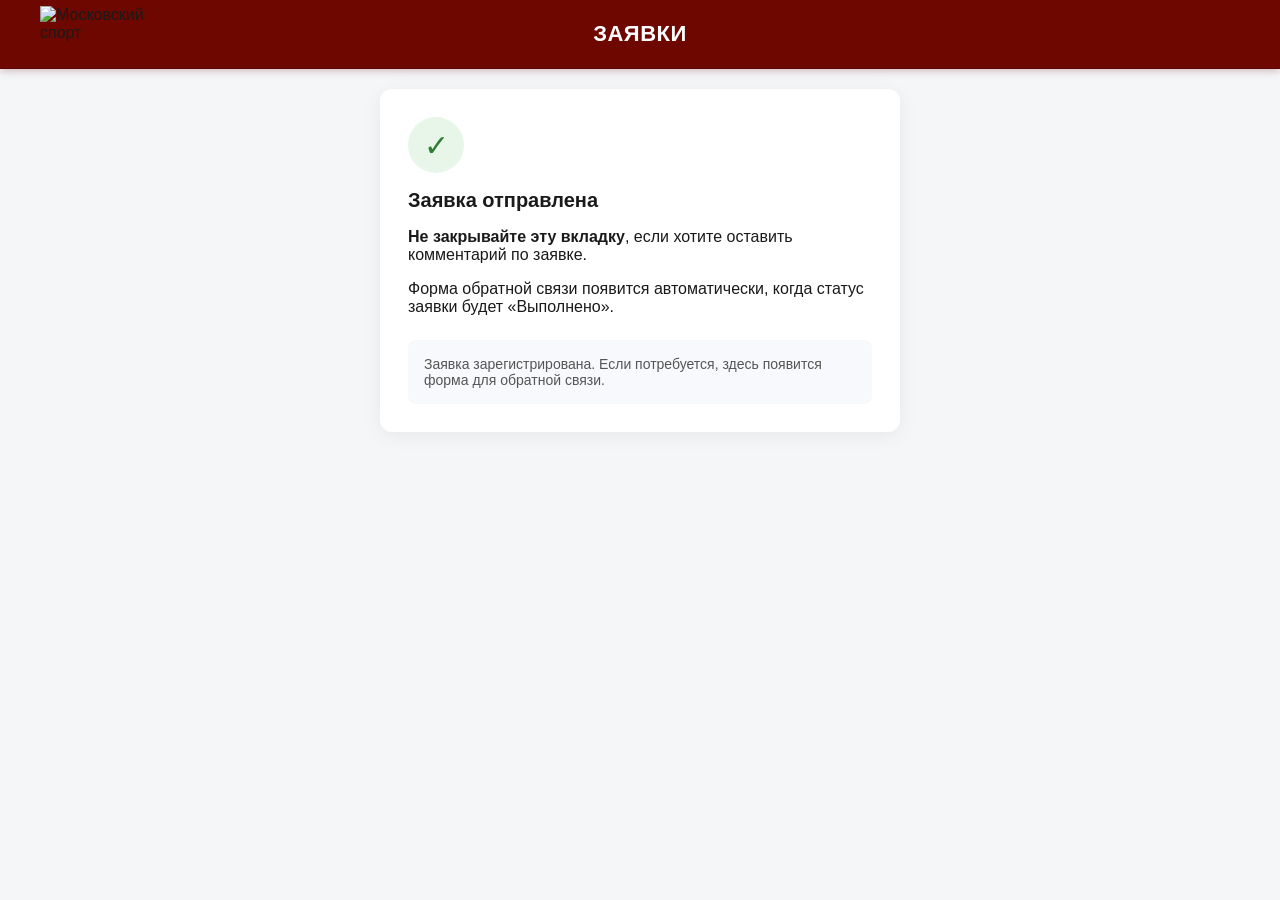
==== success.html @ 967d5e4b "Create success.html" ====
<!DOCTYPE html>
<html lang="ru">
<head>
<meta charset="UTF-8">
<meta name="viewport" content="width=device-width, initial-scale=1.0">
<title>Заявка отправлена</title>
<link rel="stylesheet" href="style.css">
</head>
<body>

<header class="site-header">
  <div class="site-header__inner">
    <img src="logo.png" alt="Московский спорт" class="site-header__logo">
    <h1 class="site-header__title">Заявки</h1>
  </div>
</header>

<div class="card">
  <div class="check">✓</div>
  <h1>Заявка отправлена</h1>
  <p><b>Не закрывайте эту вкладку</b>, если хотите оставить комментарий по заявке.</p>
  <p>Форма обратной связи появится автоматически, когда статус заявки будет «Выполнено».</p>

  <div class="status" id="waitingMessage">
    Заявка зарегистрирована. Если потребуется, здесь появится форма для обратной связи.
  </div>

  <div class="feedback" id="feedbackBlock">
    <p style="margin-bottom:8px"><b>Оставьте комментарий по заявке</b></p>
    <textarea id="commentInput" placeholder="Ваш комментарий..."></textarea>
    <button id="sendComment">Отправить</button>
    <div class="done-msg" id="doneMsg">Спасибо! Комментарий отправлен.</div>
  </div>
</div>

<script src="config.js"></script>
<script src="success.js"></script>
</body>
</html>
---- style.css ----
* { box-sizing: border-box; }
body {
  font-family: -apple-system, "Segoe UI", Roboto, sans-serif;
  background: #f4f6f8; margin: 0; padding: 20px; color: #1a1a1a;
}

/* ===== ШАПКА ===== */
.site-header {
  position: relative;
  background: #6f0701;
  border-bottom: 1px solid #5a0601;
  margin: -20px -20px 20px -20px;
  padding: 12px 16px;
  box-shadow: 0 2px 8px rgba(111, 7, 1, .25);
  min-height: 68px;
  display: flex;
  align-items: center;
  justify-content: center;
}
.site-header__inner {
  position: relative;
  width: 100%;
  max-width: 1200px;
  display: flex;
  align-items: center;
  justify-content: center;
  min-height: 44px;
}
.site-header__logo {
  position: absolute;
  left: 0;
  top: 50%;
  transform: translateY(-50%);
  height: 56px;
  max-width: 140px;
  width: auto;
  object-fit: contain;
  display: block;
}
.site-header__title {
  font-size: 22px;
  font-weight: 700;
  color: #ffffff;
  margin: 0;
  letter-spacing: .5px;
  text-transform: uppercase;
  text-align: center;
  padding-left: 100px;
  padding-right: 100px;
  white-space: nowrap;
}
@media (max-width: 768px) {
  .site-header { padding: 10px 14px; min-height: 76px; }
  .site-header__logo { height: 46px; max-width: 110px; }
  .site-header__title { font-size: 18px; padding-left: 120px; padding-right: 120px; }
}
@media (max-width: 480px) {
  .site-header { padding: 10px 12px; min-height: 66px; }
  .site-header__logo { height: 38px; max-width: 90px; }
  .site-header__title { font-size: 15px; padding-left: 96px; padding-right: 96px; letter-spacing: .3px; }
}
@media (max-width: 360px) {
  .site-header { padding: 8px 10px; min-height: 58px; }
  .site-header__title { font-size: 14px; padding-left: 84px; padding-right: 84px; }
  .site-header__logo { height: 32px; max-width: 78px; }
}

/* ===== КАРТОЧКА ===== */
.card {
  max-width: 520px; margin: 0 auto 40px; background: #fff;
  border-radius: 12px; padding: 28px;
  box-shadow: 0 4px 20px rgba(0,0,0,.06);
}
h1 { font-size: 20px; margin: 0 0 4px; }
h2 { font-size: 18px; margin: 24px 0 10px; }
h3 { font-size: 15px; margin: 20px 0 8px; }
h4 { font-size: 14px; margin: 16px 0 8px; }
.subtitle { color: #666; font-size: 13px; margin-bottom: 24px; }

label { display: block; font-size: 13px; font-weight: 600; color: #333; margin-bottom: 6px; margin-top: 16px; }
input, textarea {
  width: 100%; padding: 10px 12px; font-size: 15px; font-family: inherit;
  border: 1px solid #ccc; border-radius: 8px; outline: none; transition: border-color .15s;
}
input:focus, textarea:focus { border-color: #6f0701; }
textarea { min-height: 120px; resize: vertical; }

.autocomplete-wrap { position: relative; }
.suggestions {
  position: absolute; top: 100%; left: 0; right: 0; background: #fff;
  border: 1px solid #ccc; border-top: none; border-radius: 0 0 8px 8px;
  max-height: 200px; overflow-y: auto; z-index: 10; display: none;
}
.suggestions.visible { display: block; }
.suggestion { padding: 8px 12px; font-size: 14px; cursor: pointer; }
.suggestion:hover, .suggestion.active { background: #fdecea; }

button {
  width: 100%; margin-top: 16px; padding: 12px; font-size: 15px;
  font-weight: 600; background: #6f0701; color: #fff; border: none;
  border-radius: 8px; cursor: pointer; transition: background .15s;
}
button:hover { background: #5a0601; }
button:disabled { background: #aaa; cursor: not-allowed; }

.toast {
  position: fixed; bottom: 20px; left: 50%; transform: translateX(-50%);
  background: #1a1a1a; color: #fff; padding: 10px 18px; border-radius: 8px;
  font-size: 14px; opacity: 0; transition: opacity .2s; pointer-events: none;
}
.toast.visible { opacity: .95; }

.check {
  width: 56px; height: 56px; border-radius: 50%; background: #e8f5e9;
  color: #2e7d32; display: flex; align-items: center; justify-content: center;
  font-size: 30px; margin-bottom: 16px;
}
.status { margin-top: 24px; padding: 16px; background: #f7f9fc; border-radius: 8px; font-size: 14px; color: #555; }
.status b { color: #1a1a1a; }

.feedback { display: none; margin-top: 24px; padding-top: 24px; border-top: 1px solid #eee; }
.feedback.visible { display: block; }
.done-msg { display: none; margin-top: 16px; padding: 12px; background: #e8f5e9; color: #2e7d32; border-radius: 8px; font-size: 14px; }
.done-msg.visible { display: block; }

.report-table { width: 100%; border-collapse: collapse; font-size: 12px; margin-top: 8px; }
.report-table th, .report-table td { border: 1px solid #ddd; padding: 4px 6px; text-align: left; }
.report-table th { background: #f0f4ff; }
.summary ul { margin: 4px 0 12px; padding-left: 20px; font-size: 14px; }

/* ===== ТАБЛИЦА СОТРУДНИКОВ ===== */
.emp-table-wrap {
  overflow: auto;
  max-height: 420px;
  border: 1px solid #ccc;
  border-radius: 8px;
  background: #fff;
}
.emp-table {
  border-collapse: collapse;
  font-size: 13px;
  width: 100%;
}
.emp-table th,
.emp-table td {
  border: 1px solid #e3e6eb;
  padding: 0;
  min-width: 140px;
}
.emp-table thead th {
  position: sticky;
  top: 0;
  background: #e8eefc;
  font-weight: 700;
  z-index: 2;
  padding: 0;
}
.emp-table input {
  width: 100%;
  border: 0;
  padding: 8px 10px;
  font: inherit;
  background: transparent;
  outline: none;
  border-radius: 0;
}
.emp-table input:focus { background: #fffbe6; }
.emp-table thead input { font-weight: 700; background: #e8eefc; }
.emp-table thead input:focus { background: #dbe6ff; }
.emp-table .row-del {
  width: 28px; min-width: 28px; border: 0; background: #fff;
  color: #c62828; cursor: pointer; font-size: 14px; padding: 0;
}
.emp-table .row-del:hover { background: #fdecea; }
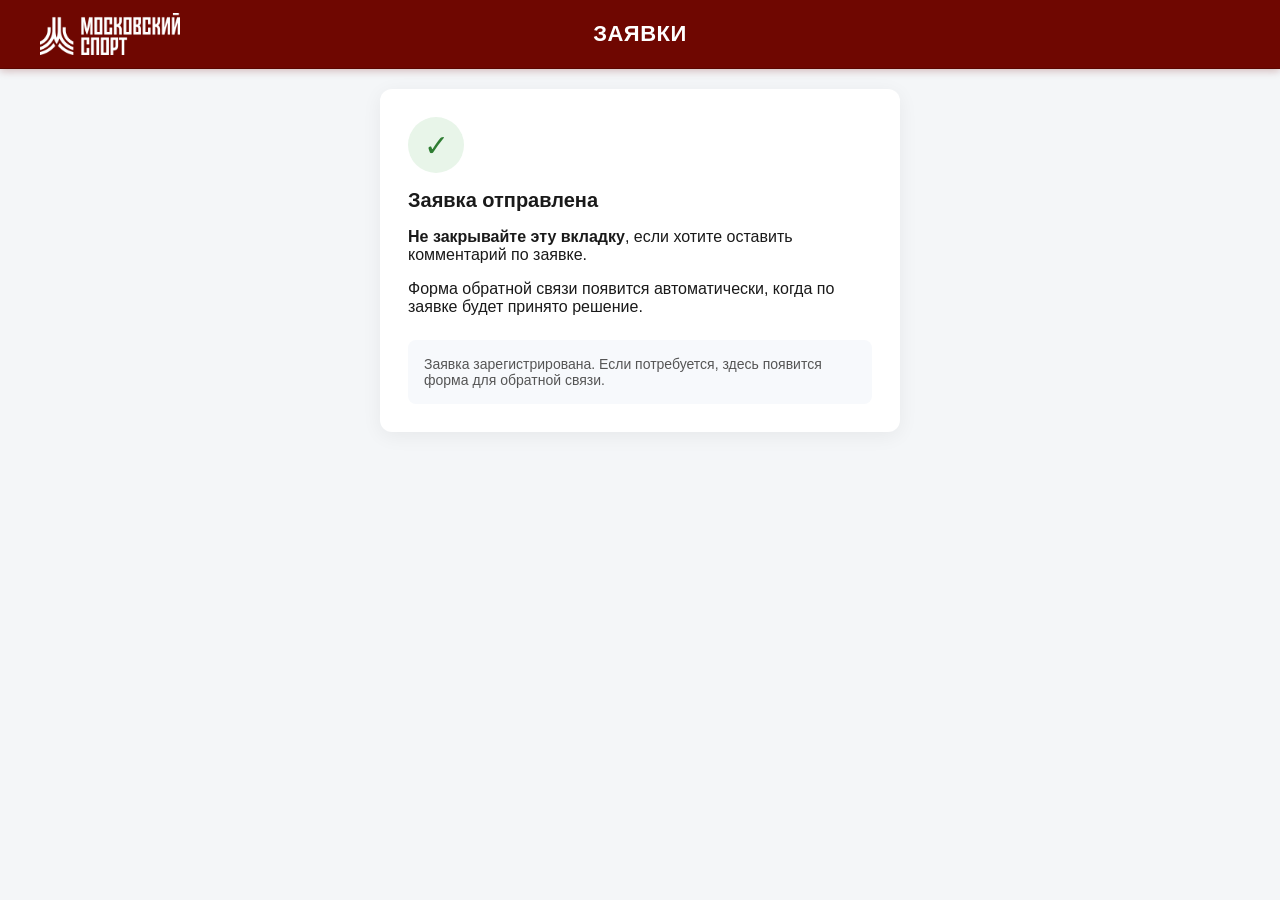
==== commit 33738891: "Update success.html" ====
--- a/success.html
+++ b/success.html
@@ -10,7 +10,7 @@
 
 <header class="site-header">
   <div class="site-header__inner">
-    <img src="logo.png" alt="Московский спорт" class="site-header__logo">
+    <img src="logo.png" alt="Московский спорт" class="site-header__logo" id="siteLogo" style="cursor: pointer">
     <h1 class="site-header__title">Заявки</h1>
   </div>
 </header>
@@ -19,7 +19,7 @@
   <div class="check">✓</div>
   <h1>Заявка отправлена</h1>
   <p><b>Не закрывайте эту вкладку</b>, если хотите оставить комментарий по заявке.</p>
-  <p>Форма обратной связи появится автоматически, когда статус заявки будет «Выполнено».</p>
+  <p>Форма обратной связи появится автоматически, когда по заявке будет принято решение.</p>
 
   <div class="status" id="waitingMessage">
     Заявка зарегистрирована. Если потребуется, здесь появится форма для обратной связи.
@@ -31,6 +31,19 @@
     <button id="sendComment">Отправить</button>
     <div class="done-msg" id="doneMsg">Спасибо! Комментарий отправлен.</div>
   </div>
+
+  <div id="backBtn" style="display:none;margin-top:32px;padding-top:24px;border-top:1px solid #eee;text-align:center">
+    <a href="index.html" style="
+      display:inline-block;
+      padding:12px 24px;
+      background:#6f0701;
+      color:#fff;
+      text-decoration:none;
+      border-radius:8px;
+      font-weight:600;
+      font-size:14px;
+    ">← Подать ещё одну заявку</a>
+  </div>
 </div>
 
 <script src="config.js"></script>
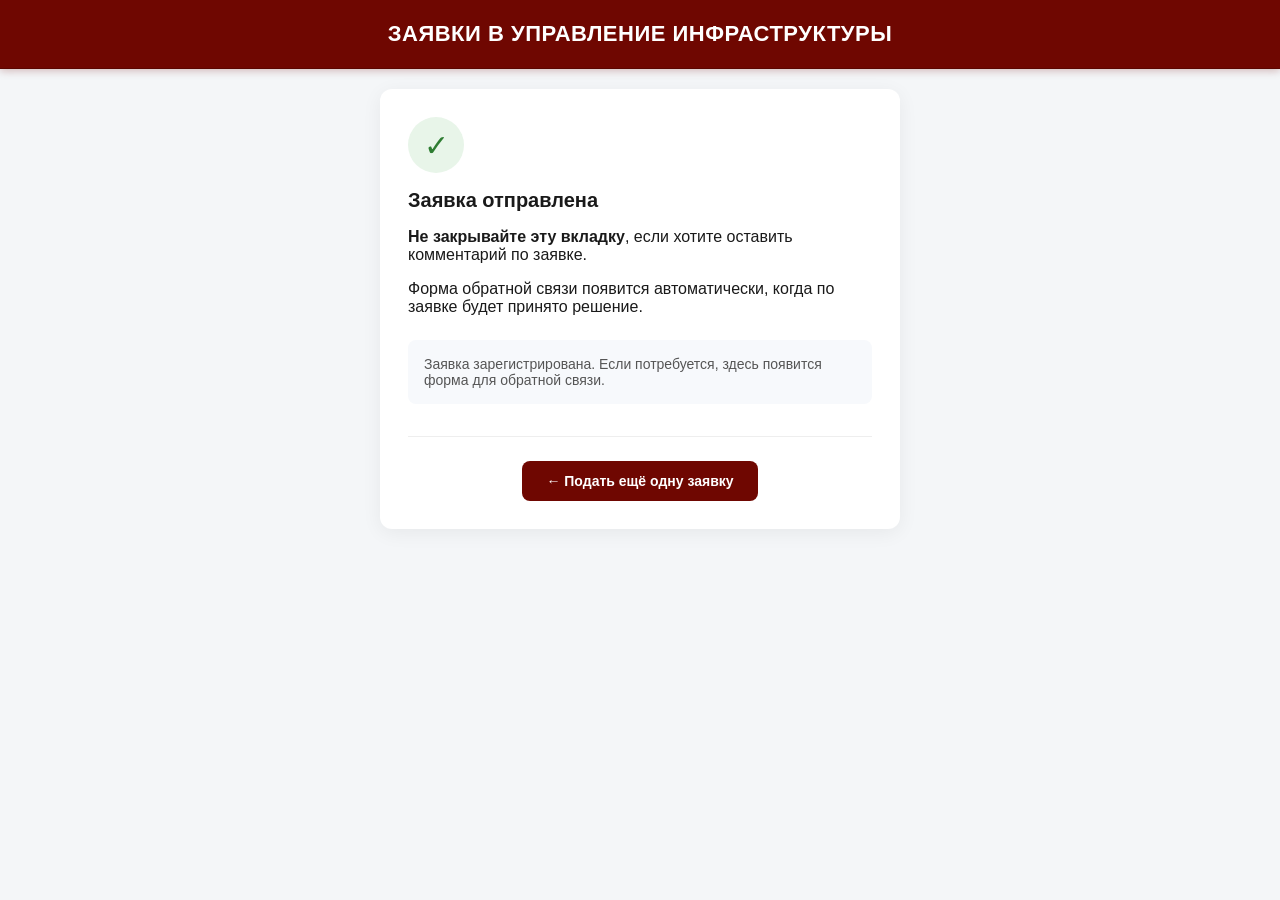
==== commit 141f097a: "Update success.html" ====
--- a/success.html
+++ b/success.html
@@ -10,8 +10,7 @@
 
 <header class="site-header">
   <div class="site-header__inner">
-    <img src="logo.png" alt="Московский спорт" class="site-header__logo" id="siteLogo" style="cursor: pointer">
-    <h1 class="site-header__title">Заявки</h1>
+    <h1 class="site-header__title">Заявки в Управление Инфраструктуры</h1>
   </div>
 </header>
 
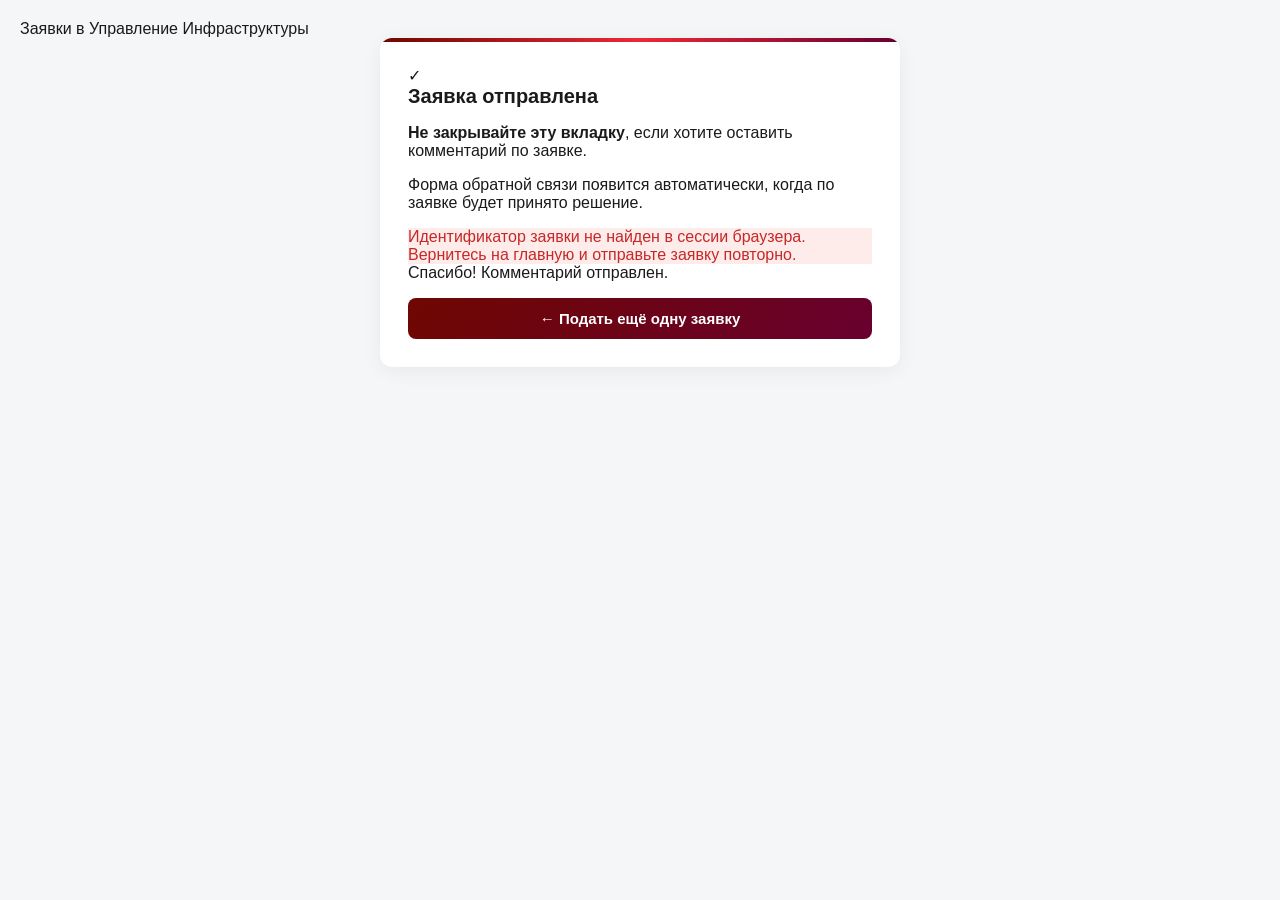
==== commit 503d5bb1: "Update success.html" ====
--- a/success.html
+++ b/success.html
@@ -1,51 +1,34 @@
 <!DOCTYPE html>
 <html lang="ru">
 <head>
-<meta charset="UTF-8">
-<meta name="viewport" content="width=device-width, initial-scale=1.0">
-<title>Заявка отправлена</title>
-<link rel="stylesheet" href="style.css">
+  <meta charset="UTF-8">
+  <meta name="viewport" content="width=device-width, initial-scale=1.0">
+  <title>Заявка отправлена</title>
+  <link rel="stylesheet" href="style.css">
 </head>
 <body>
+  <div class="header">Заявки в Управление Инфраструктуры</div>
+  <div class="card">
+    <div class="icon">✓</div>
+    <h1>Заявка отправлена</h1>
+    <p><strong>Не закрывайте эту вкладку</strong>, если хотите оставить комментарий по заявке.</p>
+    <p>Форма обратной связи появится автоматически, когда по заявке будет принято решение.</p>
 
-<header class="site-header">
-  <div class="site-header__inner">
-    <h1 class="site-header__title">Заявки в Управление Инфраструктуры</h1>
+    <div id="waitingMessage" class="info">
+      Заявка зарегистрирована. Если потребуется, здесь появится форма для обратной связи.
+    </div>
+
+    <div id="feedbackBlock" class="feedback">
+      <h3>Оставьте комментарий по заявке</h3>
+      <textarea id="commentInput" rows="3" placeholder="Ваш комментарий..."></textarea>
+      <button id="sendComment">Отправить</button>
+    </div>
+
+    <div id="doneMsg" class="done">Спасибо! Комментарий отправлен.</div>
+
+    <button id="backBtn" class="back" onclick="window.location.href='index.html'">← Подать ещё одну заявку</button>
   </div>
-</header>
-
-<div class="card">
-  <div class="check">✓</div>
-  <h1>Заявка отправлена</h1>
-  <p><b>Не закрывайте эту вкладку</b>, если хотите оставить комментарий по заявке.</p>
-  <p>Форма обратной связи появится автоматически, когда по заявке будет принято решение.</p>
-
-  <div class="status" id="waitingMessage">
-    Заявка зарегистрирована. Если потребуется, здесь появится форма для обратной связи.
-  </div>
-
-  <div class="feedback" id="feedbackBlock">
-    <p style="margin-bottom:8px"><b>Оставьте комментарий по заявке</b></p>
-    <textarea id="commentInput" placeholder="Ваш комментарий..."></textarea>
-    <button id="sendComment">Отправить</button>
-    <div class="done-msg" id="doneMsg">Спасибо! Комментарий отправлен.</div>
-  </div>
-
-  <div id="backBtn" style="display:none;margin-top:32px;padding-top:24px;border-top:1px solid #eee;text-align:center">
-    <a href="index.html" style="
-      display:inline-block;
-      padding:12px 24px;
-      background:#6f0701;
-      color:#fff;
-      text-decoration:none;
-      border-radius:8px;
-      font-weight:600;
-      font-size:14px;
-    ">← Подать ещё одну заявку</a>
-  </div>
-</div>
-
-<script src="config.js"></script>
-<script src="success.js"></script>
+  <script src="config.js"></script>
+  <script src="success.js"></script>
 </body>
 </html>
--- a/style.css
+++ b/style.css
@@ -1,22 +1,62 @@
 * { box-sizing: border-box; }
+
+:root {
+  --ms-red:       #ee2737;
+  --ms-navy:      #00006d;
+  --ms-dark-red:  #6f0701;
+  --ms-dark-navy: #0A0541;
+  --ms-cherry:    #68002f;
+  --ms-violet:    #6300e1;
+  --ms-fuschia:   #dd00af;
+
+  --brand-gradient: linear-gradient(135deg, #6f0701 0%, #68002f 100%);
+  --brand-line:     linear-gradient(90deg, #6f0701 0%, #ee2737 50%, #00006d 100%);
+  --brand-card-top: linear-gradient(90deg, #6f0701 0%, #ee2737 50%, #68002f 100%);
+}
+
 body {
   font-family: -apple-system, "Segoe UI", Roboto, sans-serif;
-  background: #f4f6f8; margin: 0; padding: 20px; color: #1a1a1a;
+  background: #f4f6f8;
+  margin: 0;
+  padding: 20px;
+  color: #1a1a1a;
 }
 
 /* ===== ШАПКА ===== */
 .site-header {
   position: relative;
-  background: #6f0701;
-  border-bottom: 1px solid #5a0601;
+  background: var(--brand-gradient);
   margin: -20px -20px 20px -20px;
-  padding: 12px 16px;
-  box-shadow: 0 2px 8px rgba(111, 7, 1, .25);
-  min-height: 68px;
+  padding: 14px 16px;
+  box-shadow: 0 2px 12px rgba(111, 7, 1, .3);
   display: flex;
   align-items: center;
   justify-content: center;
-}
+  overflow: hidden;
+}
+/* брендовая линия снизу */
+.site-header::after {
+  content: '';
+  position: absolute;
+  left: 0; right: 0; bottom: 0;
+  height: 3px;
+  background: var(--brand-line);
+}
+/* паттерн-арки в правом верхнем углу */
+.site-header::before {
+  content: '';
+  position: absolute;
+  top: -60px;
+  right: -60px;
+  width: 260px;
+  height: 260px;
+  opacity: .12;
+  pointer-events: none;
+  background-image: url("data:image/svg+xml;utf8,<svg xmlns='http://www.w3.org/2000/svg' viewBox='0 0 400 400' fill='none' stroke='%23ee2737' stroke-width='22' stroke-linecap='round'><path d='M400 20A380 380 0 0 0 20 400'/><path d='M400 100A300 300 0 0 0 100 400'/><path d='M400 180A220 220 0 0 0 180 400'/><path d='M400 260A140 140 0 0 0 260 400'/></svg>");
+  background-size: contain;
+  background-repeat: no-repeat;
+}
+
 .site-header__inner {
   position: relative;
   width: 100%;
@@ -24,20 +64,10 @@
   display: flex;
   align-items: center;
   justify-content: center;
-  min-height: 44px;
-}
-.site-header__logo {
-  position: absolute;
-  left: 0;
-  top: 50%;
-  transform: translateY(-50%);
-  height: 56px;
-  max-width: 140px;
-  width: auto;
-  object-fit: contain;
-  display: block;
 }
 .site-header__title {
+  position: relative;
+  z-index: 1;
   font-size: 22px;
   font-weight: 700;
   color: #ffffff;
@@ -45,82 +75,164 @@
   letter-spacing: .5px;
   text-transform: uppercase;
   text-align: center;
-  padding-left: 100px;
-  padding-right: 100px;
-  white-space: nowrap;
+  line-height: 1.2;
 }
 @media (max-width: 768px) {
-  .site-header { padding: 10px 14px; min-height: 76px; }
-  .site-header__logo { height: 46px; max-width: 110px; }
-  .site-header__title { font-size: 18px; padding-left: 120px; padding-right: 120px; }
+  .site-header { padding: 12px 14px; }
+  .site-header__title { font-size: 18px; }
 }
 @media (max-width: 480px) {
-  .site-header { padding: 10px 12px; min-height: 66px; }
-  .site-header__logo { height: 38px; max-width: 90px; }
-  .site-header__title { font-size: 15px; padding-left: 96px; padding-right: 96px; letter-spacing: .3px; }
+  .site-header { padding: 10px 12px; }
+  .site-header__title { font-size: 15px; letter-spacing: .3px; }
 }
 @media (max-width: 360px) {
-  .site-header { padding: 8px 10px; min-height: 58px; }
-  .site-header__title { font-size: 14px; padding-left: 84px; padding-right: 84px; }
-  .site-header__logo { height: 32px; max-width: 78px; }
+  .site-header { padding: 8px 10px; }
+  .site-header__title { font-size: 14px; letter-spacing: .2px; }
 }
 
 /* ===== КАРТОЧКА ===== */
 .card {
-  max-width: 520px; margin: 0 auto 40px; background: #fff;
-  border-radius: 12px; padding: 28px;
+  position: relative;
+  max-width: 520px;
+  margin: 0 auto 40px;
+  background: #fff;
+  border-radius: 12px;
+  padding: 28px;
   box-shadow: 0 4px 20px rgba(0,0,0,.06);
-}
+  overflow: hidden;
+}
+/* цветная полоска сверху */
+.card::before {
+  content: '';
+  position: absolute;
+  top: 0; left: 0; right: 0;
+  height: 4px;
+  background: var(--brand-card-top);
+}
+
 h1 { font-size: 20px; margin: 0 0 4px; }
 h2 { font-size: 18px; margin: 24px 0 10px; }
 h3 { font-size: 15px; margin: 20px 0 8px; }
 h4 { font-size: 14px; margin: 16px 0 8px; }
 .subtitle { color: #666; font-size: 13px; margin-bottom: 24px; }
 
-label { display: block; font-size: 13px; font-weight: 600; color: #333; margin-bottom: 6px; margin-top: 16px; }
+label {
+  display: block;
+  font-size: 13px;
+  font-weight: 600;
+  color: #333;
+  margin-bottom: 6px;
+  margin-top: 16px;
+}
 input, textarea {
-  width: 100%; padding: 10px 12px; font-size: 15px; font-family: inherit;
-  border: 1px solid #ccc; border-radius: 8px; outline: none; transition: border-color .15s;
-}
-input:focus, textarea:focus { border-color: #6f0701; }
+  width: 100%;
+  padding: 10px 12px;
+  font-size: 15px;
+  font-family: inherit;
+  border: 1px solid #ccc;
+  border-radius: 8px;
+  outline: none;
+  transition: border-color .15s, box-shadow .15s;
+}
+input:focus, textarea:focus {
+  border-color: var(--ms-red);
+  box-shadow: 0 0 0 3px rgba(238, 39, 55, .12);
+}
 textarea { min-height: 120px; resize: vertical; }
 
 .autocomplete-wrap { position: relative; }
 .suggestions {
-  position: absolute; top: 100%; left: 0; right: 0; background: #fff;
-  border: 1px solid #ccc; border-top: none; border-radius: 0 0 8px 8px;
-  max-height: 200px; overflow-y: auto; z-index: 10; display: none;
+  position: absolute;
+  top: 100%; left: 0; right: 0;
+  background: #fff;
+  border: 1px solid #ccc;
+  border-top: none;
+  border-radius: 0 0 8px 8px;
+  max-height: 200px;
+  overflow-y: auto;
+  z-index: 10;
+  display: none;
 }
 .suggestions.visible { display: block; }
 .suggestion { padding: 8px 12px; font-size: 14px; cursor: pointer; }
 .suggestion:hover, .suggestion.active { background: #fdecea; }
 
 button {
-  width: 100%; margin-top: 16px; padding: 12px; font-size: 15px;
-  font-weight: 600; background: #6f0701; color: #fff; border: none;
-  border-radius: 8px; cursor: pointer; transition: background .15s;
-}
-button:hover { background: #5a0601; }
-button:disabled { background: #aaa; cursor: not-allowed; }
+  width: 100%;
+  margin-top: 16px;
+  padding: 12px;
+  font-size: 15px;
+  font-weight: 600;
+  background: var(--brand-gradient);
+  color: #fff;
+  border: none;
+  border-radius: 8px;
+  cursor: pointer;
+  transition: filter .15s, transform .1s;
+}
+button:hover { filter: brightness(1.15); }
+button:active { transform: translateY(1px); }
+button:disabled {
+  background: #aaa;
+  cursor: not-allowed;
+  filter: none;
+}
 
 .toast {
-  position: fixed; bottom: 20px; left: 50%; transform: translateX(-50%);
-  background: #1a1a1a; color: #fff; padding: 10px 18px; border-radius: 8px;
-  font-size: 14px; opacity: 0; transition: opacity .2s; pointer-events: none;
+  position: fixed;
+  bottom: 20px;
+  left: 50%;
+  transform: translateX(-50%);
+  background: #1a1a1a;
+  color: #fff;
+  padding: 10px 18px;
+  border-radius: 8px;
+  font-size: 14px;
+  opacity: 0;
+  transition: opacity .2s;
+  pointer-events: none;
 }
 .toast.visible { opacity: .95; }
 
 .check {
-  width: 56px; height: 56px; border-radius: 50%; background: #e8f5e9;
-  color: #2e7d32; display: flex; align-items: center; justify-content: center;
-  font-size: 30px; margin-bottom: 16px;
-}
-.status { margin-top: 24px; padding: 16px; background: #f7f9fc; border-radius: 8px; font-size: 14px; color: #555; }
+  width: 60px;
+  height: 60px;
+  border-radius: 50%;
+  background: #e8f5e9;
+  color: #2e7d32;
+  display: flex;
+  align-items: center;
+  justify-content: center;
+  font-size: 30px;
+  margin-bottom: 16px;
+  box-shadow: 0 0 0 3px #fff, 0 0 0 6px rgba(238, 39, 55, .15);
+}
+.status {
+  margin-top: 24px;
+  padding: 16px;
+  background: #f7f9fc;
+  border-radius: 8px;
+  font-size: 14px;
+  color: #555;
+}
 .status b { color: #1a1a1a; }
 
-.feedback { display: none; margin-top: 24px; padding-top: 24px; border-top: 1px solid #eee; }
+.feedback {
+  display: none;
+  margin-top: 24px;
+  padding-top: 24px;
+  border-top: 1px solid #eee;
+}
 .feedback.visible { display: block; }
-.done-msg { display: none; margin-top: 16px; padding: 12px; background: #e8f5e9; color: #2e7d32; border-radius: 8px; font-size: 14px; }
+.done-msg {
+  display: none;
+  margin-top: 16px;
+  padding: 12px;
+  background: #e8f5e9;
+  color: #2e7d32;
+  border-radius: 8px;
+  font-size: 14px;
+}
 .done-msg.visible { display: block; }
 
 .report-table { width: 100%; border-collapse: collapse; font-size: 12px; margin-top: 8px; }
@@ -164,11 +276,17 @@
   outline: none;
   border-radius: 0;
 }
-.emp-table input:focus { background: #fffbe6; }
+.emp-table input:focus { background: #fffbe6; box-shadow: none; border: 0; }
 .emp-table thead input { font-weight: 700; background: #e8eefc; }
 .emp-table thead input:focus { background: #dbe6ff; }
 .emp-table .row-del {
-  width: 28px; min-width: 28px; border: 0; background: #fff;
-  color: #c62828; cursor: pointer; font-size: 14px; padding: 0;
+  width: 28px;
+  min-width: 28px;
+  border: 0;
+  background: #fff;
+  color: #c62828;
+  cursor: pointer;
+  font-size: 14px;
+  padding: 0;
 }
 .emp-table .row-del:hover { background: #fdecea; }
